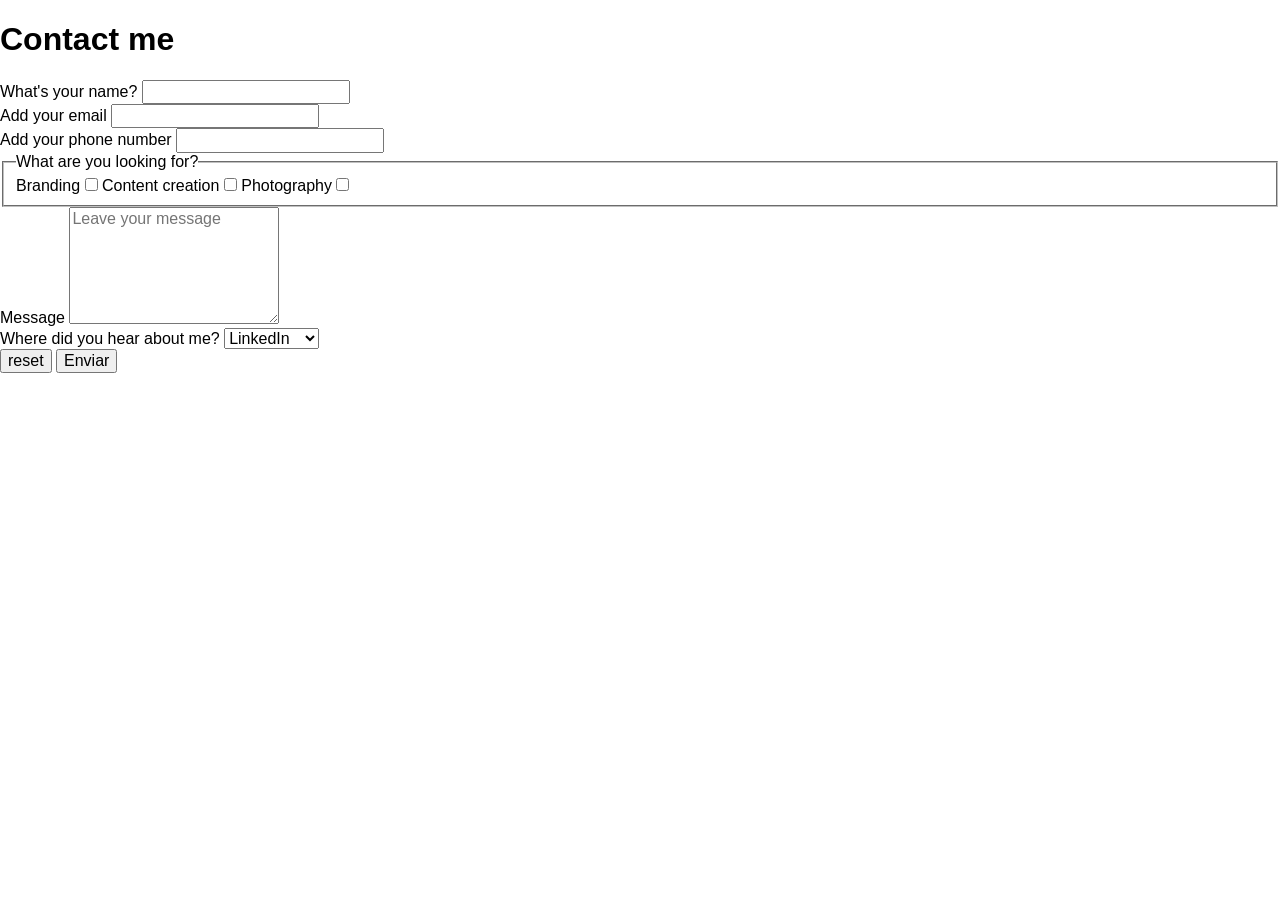
==== contact.html @ e22a2550 "Creada la página del formulario. Falta diseño" ====
<!DOCTYPE html>
<html lang="en">
<head>
    <meta charset="UTF-8">
    <meta name="viewport" content="width=device-width, initial-scale=1.0">
    <title>Sara Morale's portfolio | Contact </title>
    <link rel="stylesheet" href="./style/common.css">
    <link rel="stylesheet" href="./style/components.css">
    <link rel="stylesheet" href="./style/normalize.css">
</head>
<body>
    <main>
        <h1>Contact me</h1>
        <form action="./registro" method="post" novalidate></form>
        <div>
            <label for="name">What's your name?</label>
            <input type="text" name="name" id="name">
        </div>
        <div>
            <label for="email">Add your email</label>
            <input type="email" name="email" id="email">
        </div>
        <div>
            <label for="tel">Add your phone number</label>
            <input type="tel" name="telephone" id="tel">
        </div>
        <fieldset>
            <legend>What are you looking for?</legend>
            <label for="brand">Branding</label>
            <input type="checkbox" name="service" id="brand" value="branding">
            <label for="content">Content creation</label>
            <input type="checkbox" name="service" id="content" value="content creation">
            <label for="photo">Photography</label>
            <input type="checkbox" name="service" id="photo" value="photography">
        </fieldset>
        <div>
            <label for="message">Message</label>
            <textarea required name="message" id="message" rows="6" placeholder="Leave your message" maxlength="200"></textarea>
        </div>
        <div>
            <label for="source">Where did you hear about me?</label>
            <select required name="source" id="source">
                <option value="lk">LinkedIn</option>
                <option value="ig">Instagram</option>
                <option value="co">Colleague</option>
                <option value="ot">Other</option>
            </select>
        </div>
        <div>
            <input type="reset" value="reset">
            <button type="submit">
                Enviar
            </button>
        </div>
    </main>
</body>
</html>
---- style/common.css ----
:root {
    --bg-color: #ae847e;
    --main-text-color: #000;
    --second-main-text-color: #ffffff;
    --main-brand-color: #2c0e37;
    --main-brand-color-ligh:#DAA89B;
    --input-bg-color: #d2cdcf;
    font-size: 1rem;
    font-family: Arial, Helvetica, sans-serif;
}

.main-bg {
    background-color: var(--bg-color);
}

.divider {
    border: none;
    height: 1px;
    background-color: var(--main-brand-color);
    margin-top: 30px;
    margin-bottom: 0;
}
---- style/components.css ----
/*.btn {
    color: var(--main-text-color);
    background-color: transparent;
    text-decoration: none;
    padding: 0,5rem;
    display: inline-block;
    border-radius: 5px;
    cursor: pointer;
}*/

.menu-icon {
    font-size: 2rem;
    color: var(--main-brand-color);
    cursor: pointer;
    display: block;
    position:absolute;
    right: 20px;
    top: 10px;
}

#menu-toggle {
    display: none;
}

.nav {
    display: none;
    position: absolute;
    top: 50px;
    right: 0;
    background: var(--main-brand-color-light);
    width: 100%;
    text-align: center;
}

.nav {
    a {
        display: block;
        color: var(--main-text-color);
        padding: 15px;
        text-decoration: none;
        padding: 10px 20px;
    }
}

#menu-toggle:checked + .menu-icon + .nav {
    display: flex;
    flex-direction: column;
    text-align: right;
    gap: 0;
}

.container-big-btn {
    display: flex;
    flex-direction: row;
    justify-content: center;
    gap: 10px;
}

.big-btn {
    display: flex;
    flex-direction: row;
    justify-content: center;
    align-items: center;
    background-color: var(--main-brand-color);
    color: var(--second-main-text-color);
    font-size: 1rem;
    text-decoration: none;
    border-radius: 50%;
    aspect-ratio: 1 / 1;
    width: 120px;
    text-align: center;
    text-wrap: wrap;
}

@media screen and (width > 768px) {
    .menu-icon {
        display: none;
    }

    .nav{
        display: flex;
        flex-direction: row;
        position: relative;
        max-width: 40%;
        top: 0;
    }
}
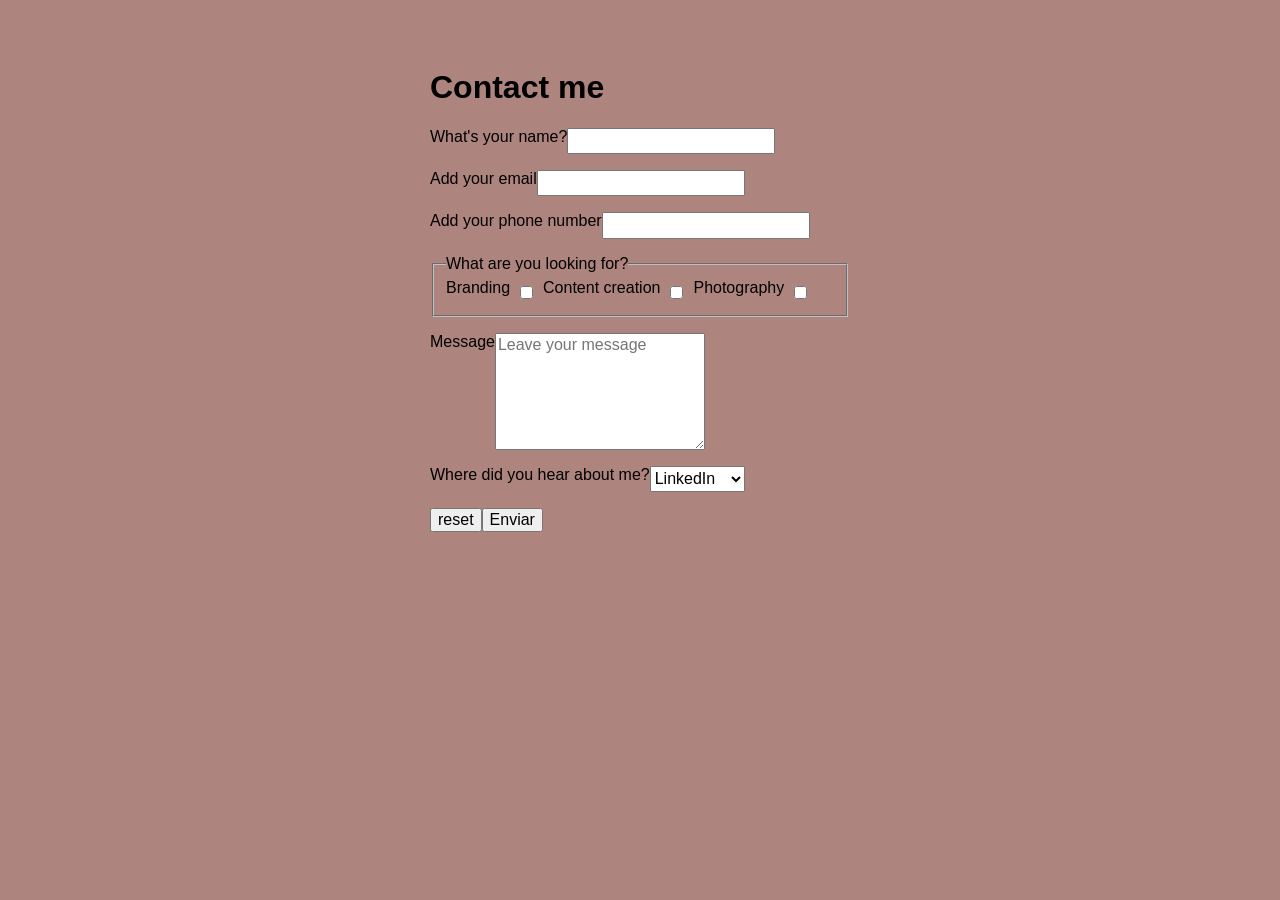
==== commit 437c0b59: "Centrado el contenido del formulario y color de fondo agregado" ====
--- a/contact.html
+++ b/contact.html
@@ -7,37 +7,38 @@
     <link rel="stylesheet" href="./style/common.css">
     <link rel="stylesheet" href="./style/components.css">
     <link rel="stylesheet" href="./style/normalize.css">
+    <link rel="stylesheet" href="./style/contact.css">
 </head>
-<body>
-    <main>
+<body class="main-bg container">
+    <main  class="card">
         <h1>Contact me</h1>
         <form action="./registro" method="post" novalidate></form>
-        <div>
+        <div class="form-element">
             <label for="name">What's your name?</label>
             <input type="text" name="name" id="name">
         </div>
-        <div>
+        <div class="form-element">
             <label for="email">Add your email</label>
             <input type="email" name="email" id="email">
         </div>
-        <div>
+        <div class="form-element">
             <label for="tel">Add your phone number</label>
             <input type="tel" name="telephone" id="tel">
         </div>
-        <fieldset>
+        <fieldset class="form-element field">
             <legend>What are you looking for?</legend>
             <label for="brand">Branding</label>
-            <input type="checkbox" name="service" id="brand" value="branding">
+                <input type="checkbox" name="service" id="brand" value="branding">
             <label for="content">Content creation</label>
-            <input type="checkbox" name="service" id="content" value="content creation">
+                <input type="checkbox" name="service" id="content" value="content creation">
             <label for="photo">Photography</label>
-            <input type="checkbox" name="service" id="photo" value="photography">
+                <input type="checkbox" name="service" id="photo" value="photography">
         </fieldset>
-        <div>
+        <div class="form-element">
             <label for="message">Message</label>
             <textarea required name="message" id="message" rows="6" placeholder="Leave your message" maxlength="200"></textarea>
         </div>
-        <div>
+        <div class="form-element">
             <label for="source">Where did you hear about me?</label>
             <select required name="source" id="source">
                 <option value="lk">LinkedIn</option>
@@ -46,7 +47,7 @@
                 <option value="ot">Other</option>
             </select>
         </div>
-        <div>
+        <div class="form-element">
             <input type="reset" value="reset">
             <button type="submit">
                 Enviar
--- a/style/components.css
+++ b/style/components.css
@@ -72,6 +72,21 @@
     text-wrap: wrap;
 }
 
+.form-element {
+    display: flex;
+    margin-bottom: 1rem;
+    label {
+        margin-bottom: 0.5rem;
+    }
+}
+
+fieldset.form-element {
+    display: flex;
+    flex-wrap: wrap;
+    gap: 10px;
+    align-items: center;
+}
+
 @media screen and (width > 768px) {
     .menu-icon {
         display: none;
--- a/style/contact.css
+++ b/style/contact.css
@@ -0,0 +1,10 @@
+.container {
+    background-color: var(--bg-color);
+}
+
+.card {
+    max-width: 420px;
+    margin: 0 auto;
+    padding: 3rem 2rem;
+    border-radius: 4px;
+  }
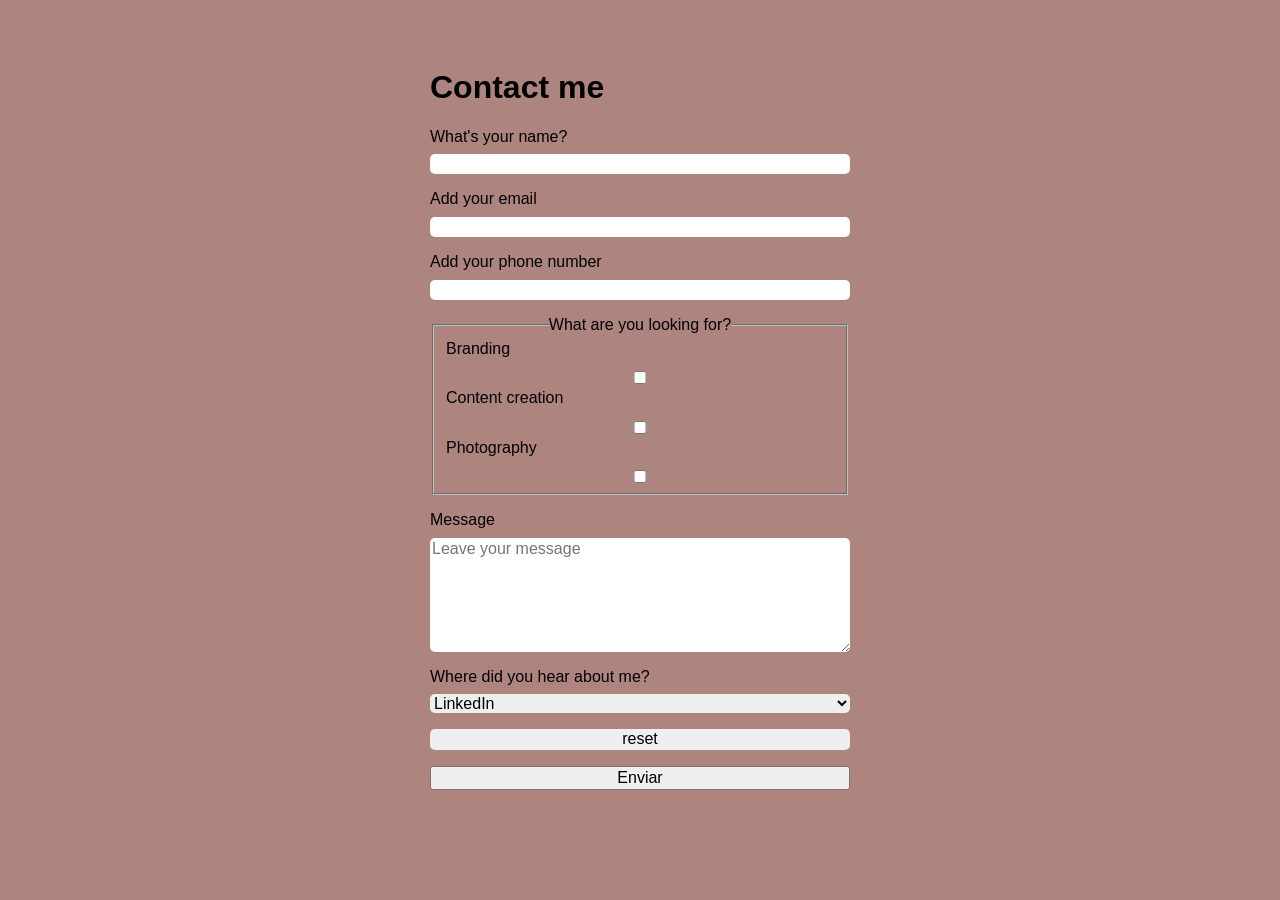
==== commit 662e0cef: "Ajustamos margenes y espaciado en formulario. Creamos la página de podcast" ====
--- a/contact.html
+++ b/contact.html
@@ -48,7 +48,7 @@
             </select>
         </div>
         <div class="form-element">
-            <input type="reset" value="reset">
+            <input class="reset" type="reset" value="reset">
             <button type="submit">
                 Enviar
             </button>
--- a/style/components.css
+++ b/style/components.css
@@ -74,19 +74,41 @@
 
 .form-element {
     display: flex;
+    flex-direction: column;
     margin-bottom: 1rem;
     label {
         margin-bottom: 0.5rem;
     }
+    .reset {
+        margin-bottom: 1rem;
+    }
 }
-
+.field 
+{
+    display: flex;
+    flex-wrap: wrap;
+    gap: 5px;
+    text-align: center;
+    label {
+        display: flex;
+        align-items: center;
+    }
+}
+/*
 fieldset.form-element {
     display: flex;
+    flex-direction: row;
     flex-wrap: wrap;
-    gap: 10px;
+    gap: 5px;
     align-items: center;
+    border: none;
+    label {
+        display: flex;
+        align-items: center;
+        gap:5px;
+    }
 }
-
+*/
 @media screen and (width > 768px) {
     .menu-icon {
         display: none;
--- a/style/contact.css
+++ b/style/contact.css
@@ -6,5 +6,10 @@
     max-width: 420px;
     margin: 0 auto;
     padding: 3rem 2rem;
-    border-radius: 4px;
-  }+}
+
+input, textarea, select {
+    border: none;
+    padding: 0,7rem;
+    border-radius: 5px;;
+}
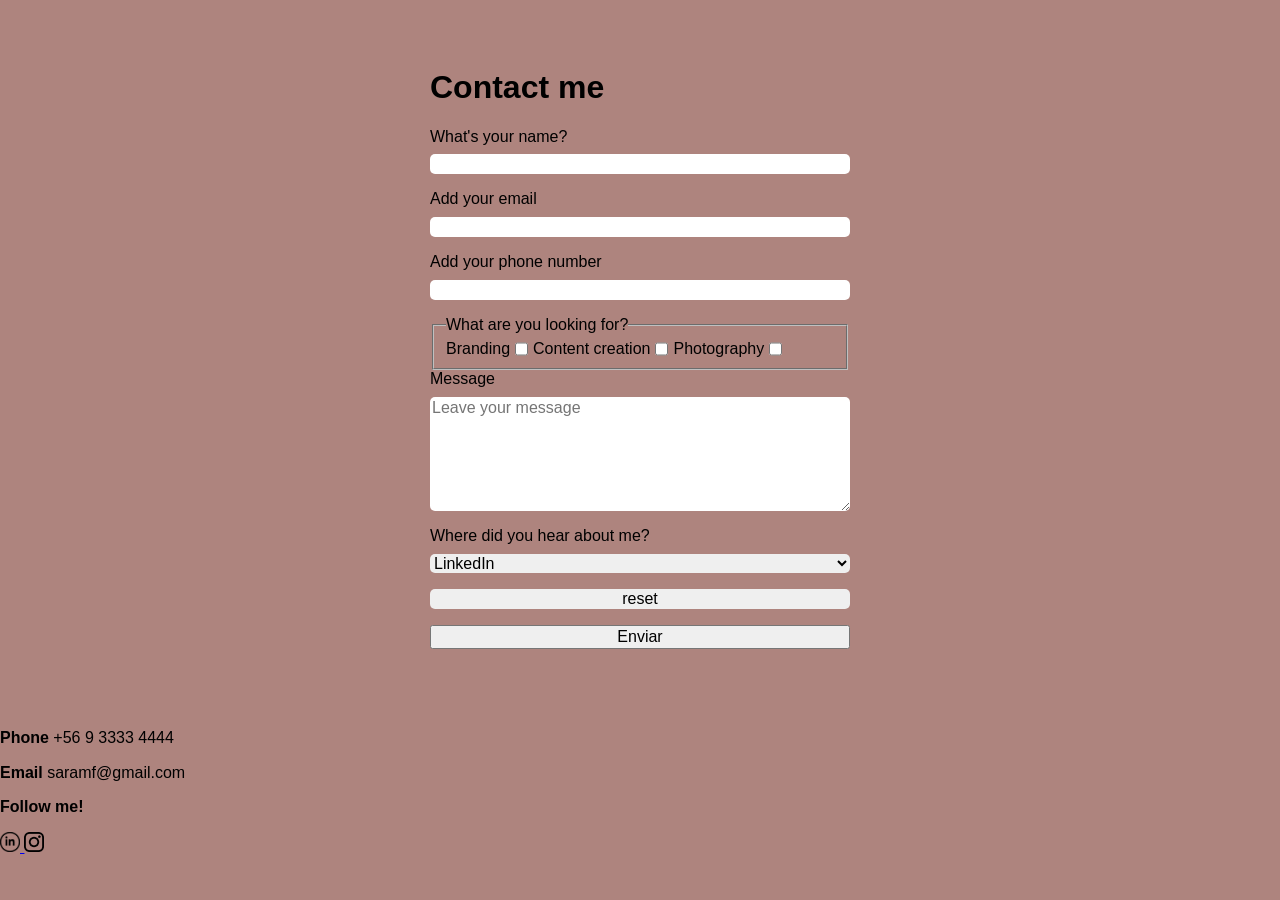
==== commit fd620cf2: "commit" ====
--- a/contact.html
+++ b/contact.html
@@ -25,7 +25,7 @@
             <label for="tel">Add your phone number</label>
             <input type="tel" name="telephone" id="tel">
         </div>
-        <fieldset class="form-element field">
+        <fieldset class="field">
             <legend>What are you looking for?</legend>
             <label for="brand">Branding</label>
                 <input type="checkbox" name="service" id="brand" value="branding">
@@ -55,4 +55,17 @@
         </div>
     </main>
 </body>
+<footer class="footer">
+    <p><strong>Phone</strong> +56 9 3333 4444</p>
+    <p><strong>Email</strong> saramf@gmail.com</p>
+    <div class="rrss">
+        <p><strong>Follow me!</strong></p>
+        <a href="https://www.linkedin.com/in/saramoralesfranzese/" target="_blank">
+            <img src="./imagenes/perfil/linkedin-logo-black.png" alt="linkedin", width="20px" height="20px">
+        </a>
+        <a href="https://www.instagram.com/saraestefania/" target="_blank">
+            <img src="./imagenes/perfil/instagram-logo.png" alt="instagram" width="20px" height="20px">
+        </a>
+    </div>
+</footer> 
 </html>
--- a/style/components.css
+++ b/style/components.css
@@ -83,32 +83,18 @@
         margin-bottom: 1rem;
     }
 }
+
 .field 
 {
     display: flex;
     flex-wrap: wrap;
     gap: 5px;
-    text-align: center;
     label {
         display: flex;
         align-items: center;
     }
 }
-/*
-fieldset.form-element {
-    display: flex;
-    flex-direction: row;
-    flex-wrap: wrap;
-    gap: 5px;
-    align-items: center;
-    border: none;
-    label {
-        display: flex;
-        align-items: center;
-        gap:5px;
-    }
-}
-*/
+
 @media screen and (width > 768px) {
     .menu-icon {
         display: none;
@@ -121,5 +107,7 @@
         max-width: 40%;
         top: 0;
     }
+
+    
 }
     
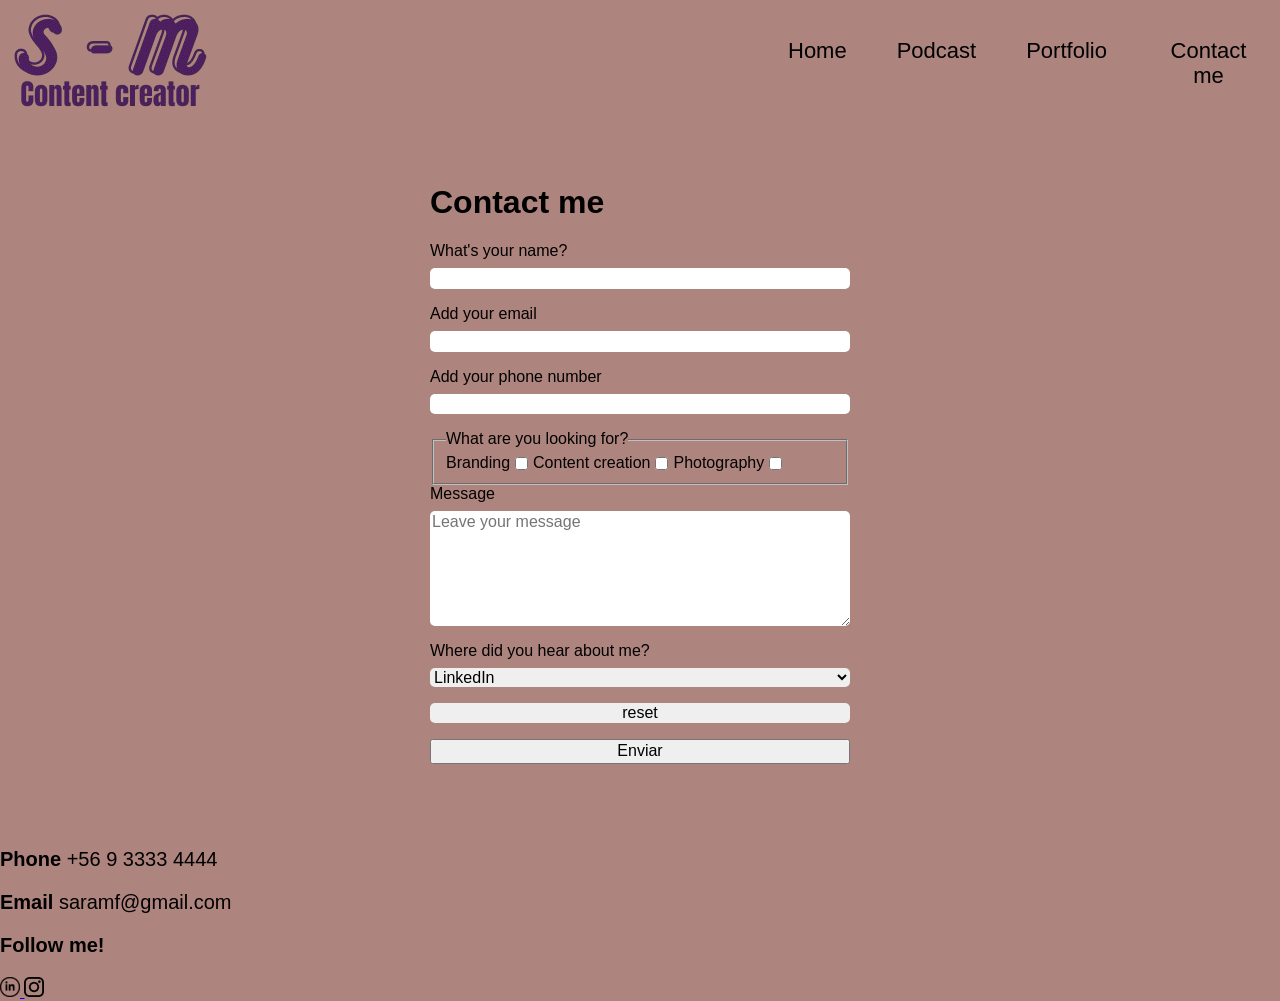
==== commit 84930d69: "Agregado video en página podcas. Agregadas barras de habilidades. Arreglada la visualización del men" ====
--- a/contact.html
+++ b/contact.html
@@ -8,8 +8,22 @@
     <link rel="stylesheet" href="./style/components.css">
     <link rel="stylesheet" href="./style/normalize.css">
     <link rel="stylesheet" href="./style/contact.css">
+    <link rel="stylesheet" href="./style/header.css">
 </head>
 <body class="main-bg container">
+    <header class="header">
+        <div class="logo">
+            <img src="./imagenes/logos/logo-removebg.png" alt="logo s-m">
+        </div>
+        <input type="checkbox" id="menu-toggle">
+        <label for="menu-toggle" class="menu-icon">&#9776;</label>
+        <nav class="nav">
+            <a class="btn" href="index.html">Home</a>
+            <a class="btn" href="podcast.html">Podcast</a>
+            <a class="btn" href="portfolio.html">Portfolio </a>
+            <a class="btn" href="contact.html">Contact me</a>
+        </nav>
+    </header>
     <main  class="card">
         <h1>Contact me</h1>
         <form action="./registro" method="post" novalidate></form>
--- a/style/common.css
+++ b/style/common.css
@@ -2,7 +2,7 @@
     --bg-color: #ae847e;
     --main-text-color: #000;
     --second-main-text-color: #ffffff;
-    --main-brand-color: #2c0e37;
+    --main-brand-color: #4d1f5e;
     --main-brand-color-ligh:#DAA89B;
     --input-bg-color: #d2cdcf;
     font-size: 1rem;
@@ -19,4 +19,22 @@
     background-color: var(--main-brand-color);
     margin-top: 30px;
     margin-bottom: 0;
+}
+
+.heading-1 {
+    font-size: 30px;
+}
+
+.heading-2 {
+    font-size: 25px;
+}
+
+.heading-3 {
+    font-size: 20px;
+}
+
+@media screen and (width > 768px) {
+    p {
+        font-size: 20px;
+    }
 }
--- a/style/components.css
+++ b/style/components.css
@@ -41,6 +41,8 @@
         padding: 10px 20px;
     }
 }
+
+
 
 #menu-toggle:checked + .menu-icon + .nav {
     display: flex;
@@ -108,6 +110,16 @@
         top: 0;
     }
 
-    
+    .btn {
+        text-decoration: none;
+        font-size: 22px;
+        display: inline-block;
+        transition: color 1s ease;
+        margin-top: 12px;
+    }
+    .btn:hover {
+        color: var(--main-brand-color);
+    }
+
 }
     
--- a/style/header.css
+++ b/style/header.css
@@ -0,0 +1,56 @@
+.header {
+    position: relative;
+    top: 0;
+    background-color: var(--bg-color);
+    z-index: 999;
+    display: flex;
+    justify-content: space-between;
+    align-items: center;
+    padding: 1rem;
+}
+
+.header, .nav {
+    list-style: none;
+    margin: 0;
+    padding: 0;
+    display: flex;
+    gap: 10px;
+}
+
+.list {
+    position: absolute;
+    top: 30%;
+    right: 0;
+    margin-right: 10px;
+}
+
+
+.nombre, .labor {
+    margin-bottom: 0;
+    margin-top: 0;
+}
+
+.logo {
+    margin-top: 10px;
+    margin-left: 10px;
+}
+
+.nav {
+    display: none;
+}
+
+
+
+@media screen and (width > 768px) {
+    .menu-icon {
+        display: none;
+    }
+
+    .nav{
+        display: flex;
+        flex-direction: row;
+        position: relative;
+        max-width: 40%;
+        top: 0;
+    }
+}
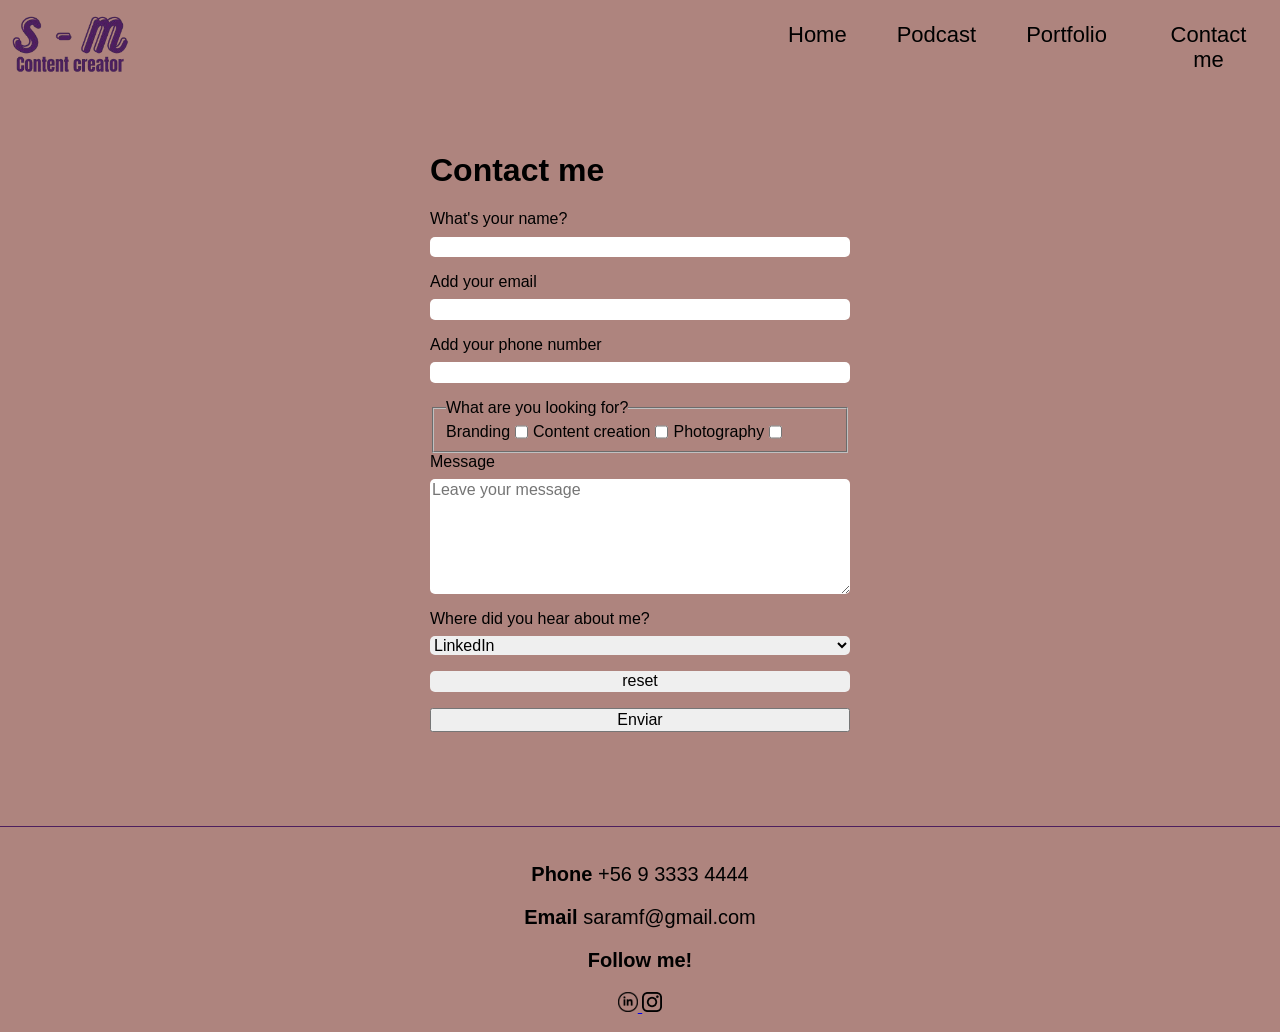
==== commit 4d39de35: "Creada la página de portfolio con su información. Responsive y para desktop" ====
--- a/contact.html
+++ b/contact.html
@@ -9,6 +9,7 @@
     <link rel="stylesheet" href="./style/normalize.css">
     <link rel="stylesheet" href="./style/contact.css">
     <link rel="stylesheet" href="./style/header.css">
+    <link rel="stylesheet" href="./style/footer.css">
 </head>
 <body class="main-bg container">
     <header class="header">
@@ -69,16 +70,17 @@
         </div>
     </main>
 </body>
+<hr class="divider">
 <footer class="footer">
     <p><strong>Phone</strong> +56 9 3333 4444</p>
     <p><strong>Email</strong> saramf@gmail.com</p>
     <div class="rrss">
         <p><strong>Follow me!</strong></p>
         <a href="https://www.linkedin.com/in/saramoralesfranzese/" target="_blank">
-            <img src="./imagenes/perfil/linkedin-logo-black.png" alt="linkedin", width="20px" height="20px">
+            <img src="./imagenes/logos/linkedin-logo-black.png" alt="linkedin", width="20px" height="20px">
         </a>
         <a href="https://www.instagram.com/saraestefania/" target="_blank">
-            <img src="./imagenes/perfil/instagram-logo.png" alt="instagram" width="20px" height="20px">
+            <img src="./imagenes/logos/instagram-logo.png" alt="instagram" width="20px" height="20px">
         </a>
     </div>
 </footer> 
--- a/style/header.css
+++ b/style/header.css
@@ -8,6 +8,7 @@
     align-items: center;
     padding: 1rem;
 }
+
 
 .header, .nav {
     list-style: none;
@@ -33,6 +34,10 @@
 .logo {
     margin-top: 10px;
     margin-left: 10px;
+    img {
+        height: 60px;
+        width: 120px;
+    }
 }
 
 .nav {
--- a/style/footer.css
+++ b/style/footer.css
@@ -0,0 +1,6 @@
+.footer {
+    text-align: center;
+    font-weight: 350;
+    font-style: normal;
+    padding: 1em;
+}
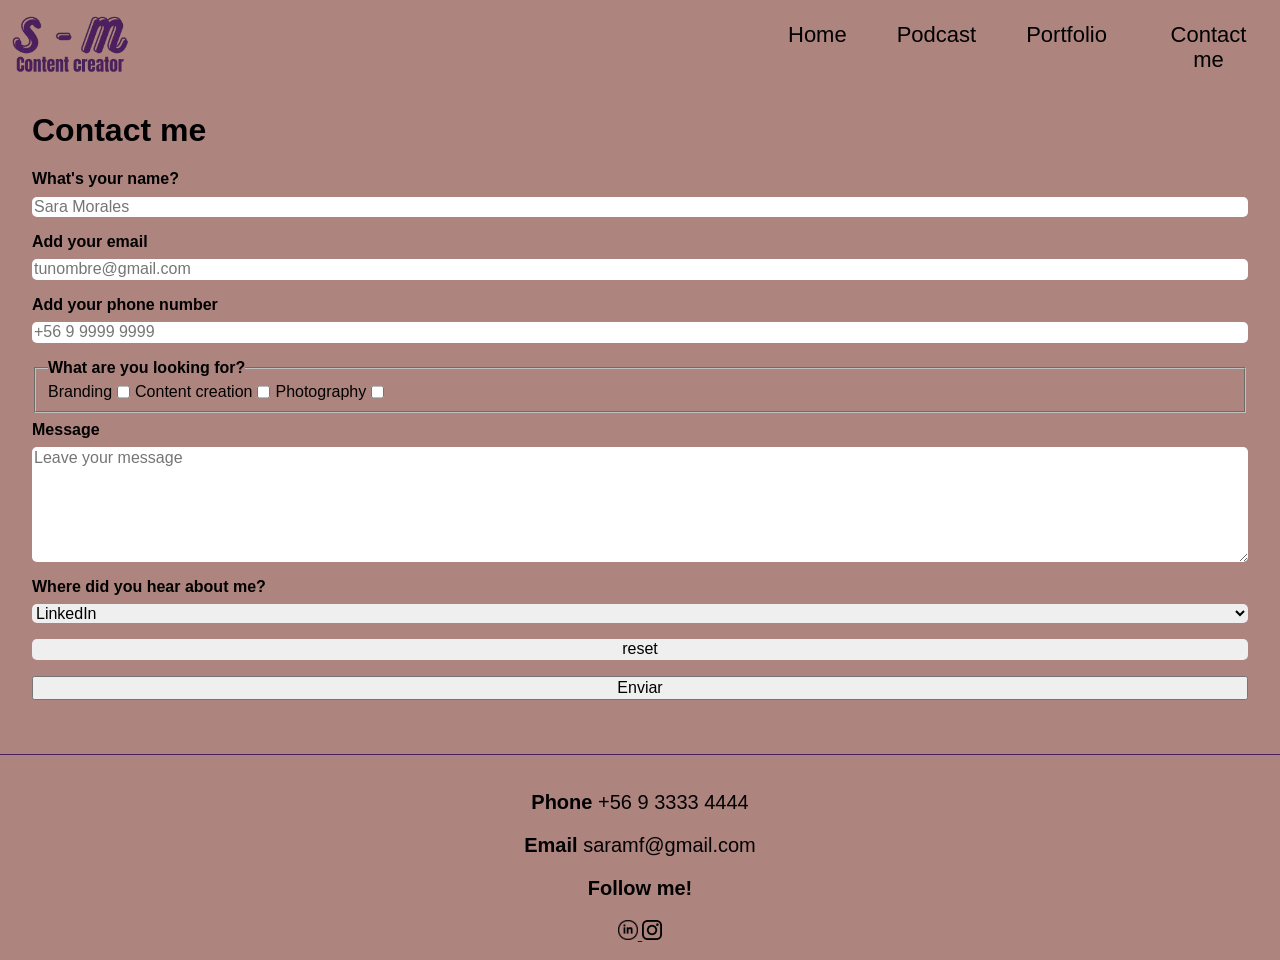
==== commit bd41cf37: "Arreglamos las páginas para la versión desktop. Mejoramos las barras de progreso de skills." ====
--- a/contact.html
+++ b/contact.html
@@ -30,15 +30,15 @@
         <form action="./registro" method="post" novalidate></form>
         <div class="form-element">
             <label for="name">What's your name?</label>
-            <input type="text" name="name" id="name">
+            <input type="text" name="name" id="name" placeholder="Sara Morales">
         </div>
         <div class="form-element">
             <label for="email">Add your email</label>
-            <input type="email" name="email" id="email">
+            <input type="email" name="email" id="email" placeholder="tunombre@gmail.com">
         </div>
         <div class="form-element">
             <label for="tel">Add your phone number</label>
-            <input type="tel" name="telephone" id="tel">
+            <input type="tel" name="telephone" id="tel" placeholder="+56 9 9999 9999">
         </div>
         <fieldset class="field">
             <legend>What are you looking for?</legend>
--- a/style/components.css
+++ b/style/components.css
@@ -80,6 +80,7 @@
     margin-bottom: 1rem;
     label {
         margin-bottom: 0.5rem;
+        font-weight: bold;
     }
     .reset {
         margin-bottom: 1rem;
@@ -91,9 +92,13 @@
     display: flex;
     flex-wrap: wrap;
     gap: 5px;
+    margin-bottom: 0.5rem;
     label {
         display: flex;
         align-items: center;
+    }
+    legend {
+        font-weight: bold;
     }
 }
 
@@ -121,5 +126,19 @@
         color: var(--main-brand-color);
     }
 
-}
-    +    .container-big-btn {
+        display: flex;
+        gap: 50px;
+    }
+
+    .big-btn {
+        width: 200px;
+        font-size: 1.3rem;
+        transition: all 0.5s ease;
+        border: 2px solid var(--main-brand-color);
+    }
+
+    .big-btn:hover {
+        background-color: transparent;
+    }
+}
--- a/style/contact.css
+++ b/style/contact.css
@@ -4,12 +4,18 @@
 
 .card {
     max-width: 420px;
-    margin: 0 auto;
-    padding: 3rem 2rem;
+    margin: 0;
+    padding: 0.5rem 2rem;
 }
 
 input, textarea, select {
     border: none;
     padding: 0,7rem;
     border-radius: 5px;;
+}
+
+@media screen and (width > 768px) {
+    .card {
+        max-width: 100%;
+    }
 }
